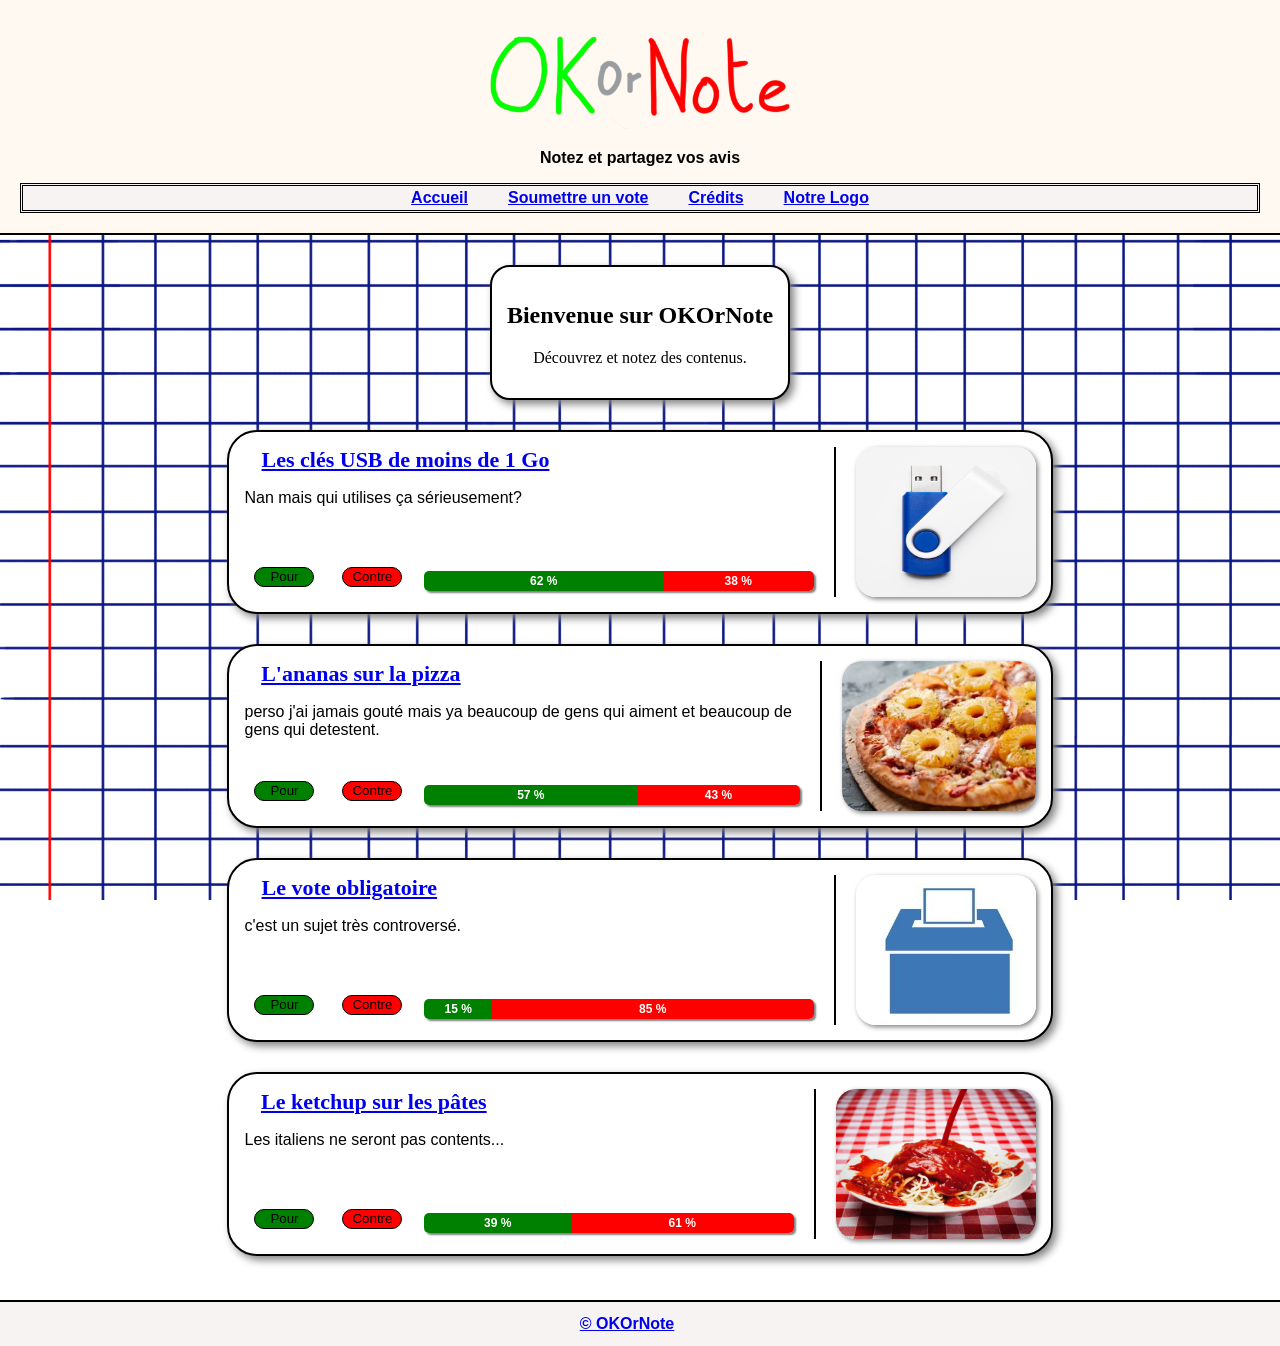
==== HTML/Accueil.html @ e45bb8a2 "Update navigation links across multiple HTML pages to include "Notre Logo"" ====
<?xml version="1.0" encoding="UTF-8"?>
<!DOCTYPE html PUBLIC "-//W3C//DTD XHTML 1.0 Strict//EN"
	"http://www.w3.org/TR/xhtml1/DTD/xhtml1-strict.dtd">
<html xmlns="http://www.w3.org/1999/xhtml" xml:lang="fr" lang="fr">
	<head>
		<meta http-equiv="Content-Type" content="application/xhtml+xml; charset=UTF-8" />
		<meta name="viewport" content="width=device-width, initial-scale=1.0" />
		<title>OKOrNote</title>
		<link rel="icon" href="../Images/favicon.png" type="image/png" />
		<script type="text/javascript" src="../JS/main.js" defer></script>
		<link rel="stylesheet" type="text/css" href="../CSS/styles.css" />
	</head>
	<body>
		<div id="page">
			<!--Header du site (commun à toutes les pages)-->
			<header id="site-header">
				<img id="TitreHeader" src="../Images/OKOrNote.png" alt="Logo OKOrNote" />
				<p class="tagline">Notez et partagez vos avis</p>
				<nav id="main-nav">
					<a href="Accueil.html">Accueil</a><a href="./SoumettreVote.html">Soumettre un vote</a><a href="./Credits.html">Crédits</a><a href="./Logo.html">Notre Logo</a>
				</nav>
			</header>
			<!--Contenu principal de la page-->
			<main id="content">
				<section id="hero">
					<h2>Bienvenue sur OKOrNote</h2>
					<p>Découvrez et notez des contenus.</p>
				</section>
				<!--Capsules de sujets de notations-->
				<section id="capsules">
					<!-- capsule sur usb -->
					<div class="capsule" id="capsuleusb">
						<img class="imagecapsule" src="../Images/usb.jpg" alt="Image illustrative usb" />
						<span class="vertical-line"></span>
						<div class="textcapsule">
							<!--Sujet de ce qui est à voter-->
							<a class="titrecapsule" href="./usb.html">Les clés USB de moins de 1 Go</a>
							<!--Description de ce qui est à voter-->
							<p class="desccapsule">Nan mais qui utilises ça sérieusement?</p>
							<!--Boutons de vote Pour ou contre-->
							<div class="vote">
								<div class="vote-controls">
									<button class="voteOK" id="voteOKusb" onclick="voterOK('usb')">Pour</button>
									<button class="voteNot" id="voteNotusb" onclick="voterNot('usb')">Contre</button>
								</div>
								<!-- Barre de vote -->
								<div class="vote-bar">
									<div class="segmentpour" id="segmentpourusb"></div>
									<div class="segmentcontre" id="segmentcontreusb"></div>
								</div>
							</div>
						</div>
					</div>
					<!-- Capsule pour l'ananas -->
					<div class="capsule" id="capsuleananas">
						<img class="imagecapsule" src="../Images/ananaspizza.webp" alt="Image illustrative" />
						<span class="vertical-line"></span>
						<div class="textcapsule">
							<!--Sujet de ce qui est à voter-->
							<a class="titrecapsule" href="./ananas.html">L'ananas sur la pizza</a>
							<!--Description de ce qui est à voter-->
							<p class="desccapsule">perso j'ai jamais gouté mais ya beaucoup de gens qui aiment et beaucoup de gens qui detestent.</p>
							<!-- Boutons de vote Pour ou contre et barre de vote -->
							<div class="vote">
								<div class="vote-controls">
									<button class="voteOK" id="voteOKananas" onclick="voterOK('ananas')">Pour</button>
									<button class="voteNot" id="voteNotananas" onclick="voterNot('ananas')">Contre</button>
								</div>
								<!-- Barre de vote -->
								<div class="vote-bar">
									<div class="segmentpour" id="segmentpourananas"></div>
									<div class="segmentcontre" id="segmentcontreananas"></div>
								</div>
							</div>
						</div>
					</div>
					<!-- capsule sur le vote obligatoire-->
					<div class="capsule" id="capsulevote">
						<img class="imagecapsule" src="../Images/vote.jpg" alt="Image illustrative vote" />
						<span class="vertical-line"></span>
						<div class="textcapsule">
							<!--Sujet de ce qui est à voter-->
							<a class="titrecapsule" href="./vote.html">Le vote obligatoire</a>
							<!--Description de ce qui est à voter-->
							<p class="desccapsule">c'est un sujet très controversé.</p>
							<!--Boutons de vote Pour ou contre-->
							<div class="vote">
								<div class="vote-controls">
									<button class="voteOK" id="voteOKvoteobli" onclick="voterOK('voteobli')">Pour</button>
									<button class="voteNot" id="voteNotvoteobli" onclick="voterNot('voteobli')">Contre</button>
								</div>
								<!-- Barre de vote -->
								<div class="vote-bar">
									<div class="segmentpour" id="segmentpourvoteobli"></div>
									<div class="segmentcontre" id="segmentcontrevoteobli"></div>
								</div>
							</div>
						</div>
					</div>
					<!-- capsule de pâtes au ketchup -->
					<div class="capsule" id="capsulepatesketchup">
						<img class="imagecapsule" src="../Images/pates.jpg" alt="Image illustrative pâtes" />
						<span class="vertical-line"></span>
						<div class="textcapsule">
							<!--Sujet de ce qui est à voter-->
							<a class="titrecapsule" href="./pates.html">Le ketchup sur les pâtes</a>
							<!--Description de ce qui est à voter-->
							<p class="desccapsule">Les italiens ne seront pas contents...</p>
							<!--Boutons de vote Pour ou contre-->
							<div class="vote">
								<div class="vote-controls">
									<button class="voteOK" id="voteOKpatesketchup" onclick="voterOK('patesketchup')">Pour</button>
									<button class="voteNot" id="voteNotpatesketchup" onclick="voterNot('patesketchup')">Contre</button>
								</div>
								<!-- Barre de vote -->
								<div class="vote-bar">
									<div class="segmentpour" id="segmentpourpatesketchup"></div>
									<div class="segmentcontre" id="segmentcontrepatesketchup"></div>
								</div>
							</div>
						</div>
					</div>


				</section>
			</main>
			<!--Footer du site (commun à toutes les pages)-->
			<footer id="site-footer">
				<a href="./Credits.html">&copy; OKOrNote</a>
			</footer>
		</div>
	</body>
</html>
---- CSS/styles.css ----
#main-nav{
    text-align: center;
    padding: 3px;
    background-color: rgb(248, 243, 243);
}
.tagline{
    margin-top: 0;
    font-size: 16px;
    font-family: 'Segoe UI', Tahoma, Geneva, Verdana, sans-serif;
}
#main-nav a{
    padding: 20px;
}
#hero{
    text-align: center;
    background-color: white;
    border-style: solid;
    border-radius: 20px;
    border-width: 2px;
    border-color: black;
    padding: 15px;
    box-shadow: 4px 4px 8px grey;
    width: fit-content;
    margin-left: auto;
    margin-right: auto;
    margin-top: 30px;
    margin-bottom: 30px;
}
.capsule{
    background-color: white;
    width: 61.8%;
    border-style: solid;
    border-radius: 30px;
    border-width: 2px;
    border-color: black;
    display: flex;
    flex-direction: row-reverse;
    padding: 15px;
    margin-left: auto;
    margin-right: auto;
    margin-bottom: 30px;
    box-shadow: 4px 4px 8px grey;
}
.textcapsule{
    width: 80%;
    display: flex;
    flex-direction: column;
    height: auto;
}
.titrecapsule{
    padding-left: 3%;
    margin-bottom: 0;
    font-size: 22px;
    font-weight: bold;
    margin-top: 0;
    font-family: cursive;
}
.desccapsule{
    font-size: 16px;
    font-family: 'Segoe UI', Tahoma, Geneva, Verdana, sans-serif;
}
#main-nav{
    border-style: double;
    border-color: black;
}
.imagecapsule{
    width: 200px;
    height: 150px;
    border-radius: 20px;
    box-shadow: 2px 2px 5px grey;
}
/* Barre de vote : mise en page flexible, JS contrôle la largeur des segments */
.vote-bar{
    display: flex;
    height: 20px;
    border-radius: 5px;
    overflow: hidden;
    margin-top: auto;
    margin-bottom: 1%;
    box-shadow: 2px 2px 2px grey;
    flex: 1 1 auto;
    min-width: 160px;
}
.segmentcontre{
    font-family: Verdana, Geneva, Tahoma, sans-serif;
    font-weight: bold;
    font-size: 12px;
    background-color: red;
    display: flex;
    align-items: center;
    justify-content: center;
    width: 0; /* largeur initiale gérée par JS */
    color: white;
    padding: 0 6px;
    white-space: nowrap;
    overflow: hidden;
    transition: width 0.25s ease;
    min-width: 0;
}
.segmentpour{
    font-family: Verdana, Geneva, Tahoma, sans-serif;
    font-weight: bold;
    font-size: 12px;
    background-color: green;
    display: flex;
    align-items: center;
    justify-content: center;
    width: 0; /* largeur initiale gérée par JS */
    color: white;
    padding: 0 6px;
    white-space: nowrap;
    overflow: hidden;
    transition: width 0.25s ease;
    min-width: 0;
}
.vertical-line{
    border-left: 2px solid #000;
    display: inline-block;
    height: auto;
    margin: 0 20px;
}
#site-footer{
    text-align: center;
    font-family: Verdana, Geneva, Tahoma, sans-serif;
    font-weight: bold;
    padding: 13px;
    background-color: rgb(248, 243, 243);
    border-top: 2px solid black;
    position: absolute;
    bottom: 0;
    width: 100%;
    right: 0;
}
#site-header{
    text-align: center;
    font-family: 'Segoe UI', Tahoma, Geneva, Verdana, sans-serif;
    font-weight: bold;
    padding: 20px;
    background-color: rgb(255, 249, 241);
    border-bottom: 2px solid black;
}
body{
    margin: 0;
    padding: 0;
    min-height: 100vh;
    position: relative;
    padding-bottom: 60px; /* Hauteur du footer */
    box-sizing: border-box;
    background-image: url('../Images/fond.webp');
    background-attachment: fixed;
}
#TitreHeader{
    margin: 0;
    font-size: 36px;
    width: 300px;
    height: auto;
}
.voteOK {
    background-color: green;
}
.voteNot {
    background-color: red;
}

/* État sélectionné : mise en évidence par une bordure dorée */
.vote button.selected, .vote .selected {
    box-shadow: 0 0 0 3px rgba(255,215,0,0.25) inset;
    border: 1px solid #FFD700;
}

/* Layout: place vote controls (buttons) to the left of the vote bar */
.vote{
    display: flex;
    align-items: center;
    margin-top: auto;
    gap: 12px;
}
.vote-controls{
    display: flex;
    flex-direction: row;
    align-items: center;
    gap: 8px;
}
.vote button {
    margin: 6px;
    width: 60px;
    height: 20px;
    border-radius: 10px;
    margin: 10px 10px 10px;
    border: 1px solid black;
}
.vote-bar{
    flex: 1 1 auto;
    min-width: 160px;
}
#Credits{
    width: 61.8%;
    margin-left: auto;
    margin-right: auto;
    font-family: 'Segoe UI', Tahoma, Geneva, Verdana, sans-serif;
    font-size: 16px;
}
#credits{
    margin-top: 50px;
    margin-bottom: 30px;
}
#capsuleSujetInfo{
    margin-top: 30px;
    margin-bottom: 30px;
}
#capsuleSoumettre{
    margin-top: 30px;
    margin-bottom: 30px;
}

canvas {
    align-items: center;
    margin-left: 30%;
    height: 400px;
    width: 600px;
}

#textLogo {
    margin-right: 80%;
}
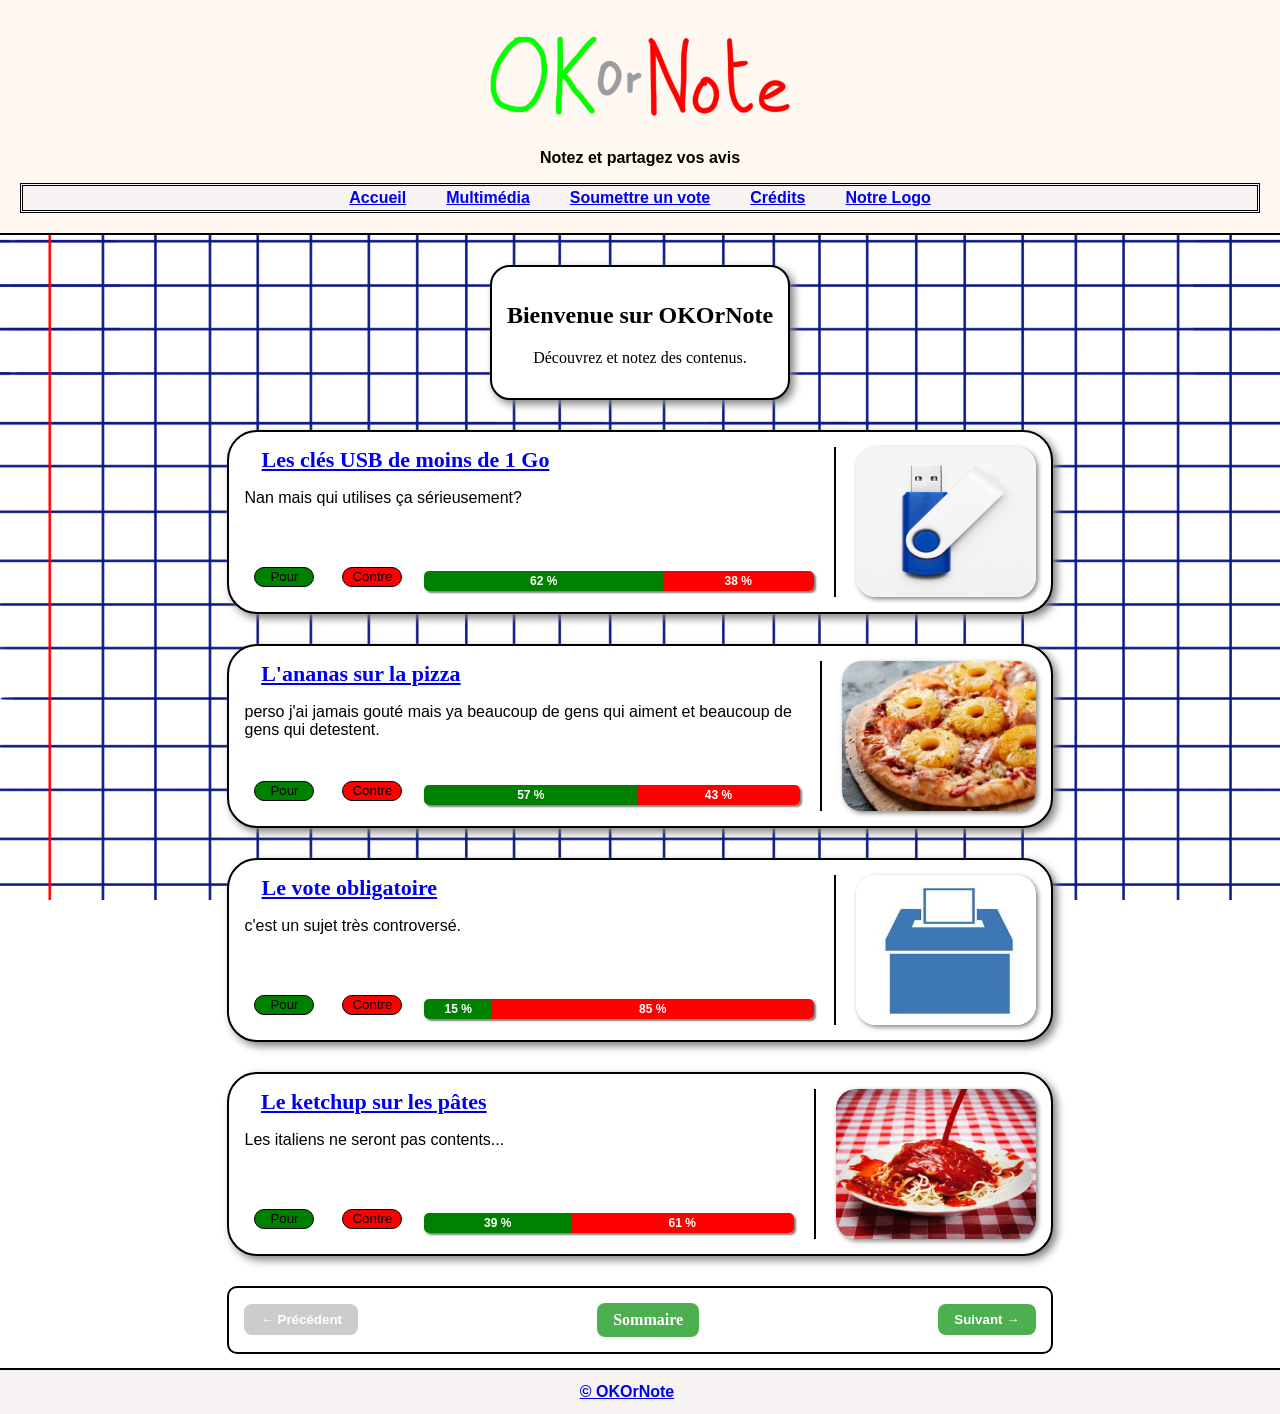
==== commit 31fcf359: "Navigation complète : index.html, liens relatifs, boutons précédent/suivant/sommaire sur toutes les " ====
--- a/HTML/Accueil.html
+++ b/HTML/Accueil.html
@@ -6,9 +6,12 @@
 	<head>
 		<meta http-equiv="Content-Type" content="application/xhtml+xml; charset=UTF-8" />
 		<meta name="viewport" content="width=device-width, initial-scale=1.0" />
+		<meta name="authors" content="cakeman1583-hash, JSCodeur" />
+		<meta name="description" content="OKOrNote - Une plateforme de vote communautaire pour partager et noter vos avis sur des sujets variés" />
 		<title>OKOrNote</title>
 		<link rel="icon" href="../Images/favicon.png" type="image/png" />
 		<script type="text/javascript" src="../JS/main.js" defer></script>
+		<script type="text/javascript" src="../JS/navigation.js" defer></script>
 		<link rel="stylesheet" type="text/css" href="../CSS/styles.css" />
 	</head>
 	<body>
@@ -18,7 +21,7 @@
 				<img id="TitreHeader" src="../Images/OKOrNote.png" alt="Logo OKOrNote" />
 				<p class="tagline">Notez et partagez vos avis</p>
 				<nav id="main-nav">
-					<a href="Accueil.html">Accueil</a><a href="./SoumettreVote.html">Soumettre un vote</a><a href="./Credits.html">Crédits</a><a href="./Logo.html">Notre Logo</a>
+				<a href="./index.html">Accueil</a><a href="./multimedia.html">Multimédia</a><a href="./SoumettreVote.html">Soumettre un vote</a><a href="./Credits.html">Crédits</a><a href="./Logo.html">Notre Logo</a>
 				</nav>
 			</header>
 			<!--Contenu principal de la page-->
@@ -125,6 +128,14 @@
 
 				</section>
 			</main>
+
+			<!-- Navigation entre les pages -->
+			<section class="nav-pagination">
+				<button onclick="allerPrecedent()" disabled="disabled">← Précédent</button>
+				<a href="./index.html">Sommaire</a>
+				<button onclick="allerSuivant()">Suivant →</button>
+			</section>
+
 			<!--Footer du site (commun à toutes les pages)-->
 			<footer id="site-footer">
 				<a href="./Credits.html">&copy; OKOrNote</a>
--- a/CSS/styles.css
+++ b/CSS/styles.css
@@ -223,3 +223,41 @@
 #textLogo {
     margin-right: 80%;
 }
+
+/* Navigation entre pages */
+.nav-pagination{
+    display: flex;
+    justify-content: space-between;
+    align-items: center;
+    margin-top: 30px;
+    padding: 15px;
+    background: white;
+    border: 2px solid black;
+    border-radius: 10px;
+    width: 61.8%;
+    margin-left: auto;
+    margin-right: auto;
+}
+
+.nav-pagination a,
+.nav-pagination button {
+    padding: 8px 16px;
+    background: #4CAF50;
+    color: white;
+    text-decoration: none;
+    border: none;
+    border-radius: 8px;
+    cursor: pointer;
+    font-weight: bold;
+}
+
+.nav-pagination a:hover,
+.nav-pagination button:hover {
+    background: #45a049;
+}
+
+.nav-pagination button:disabled {
+    background: #ccc;
+    cursor: not-allowed;
+}
+
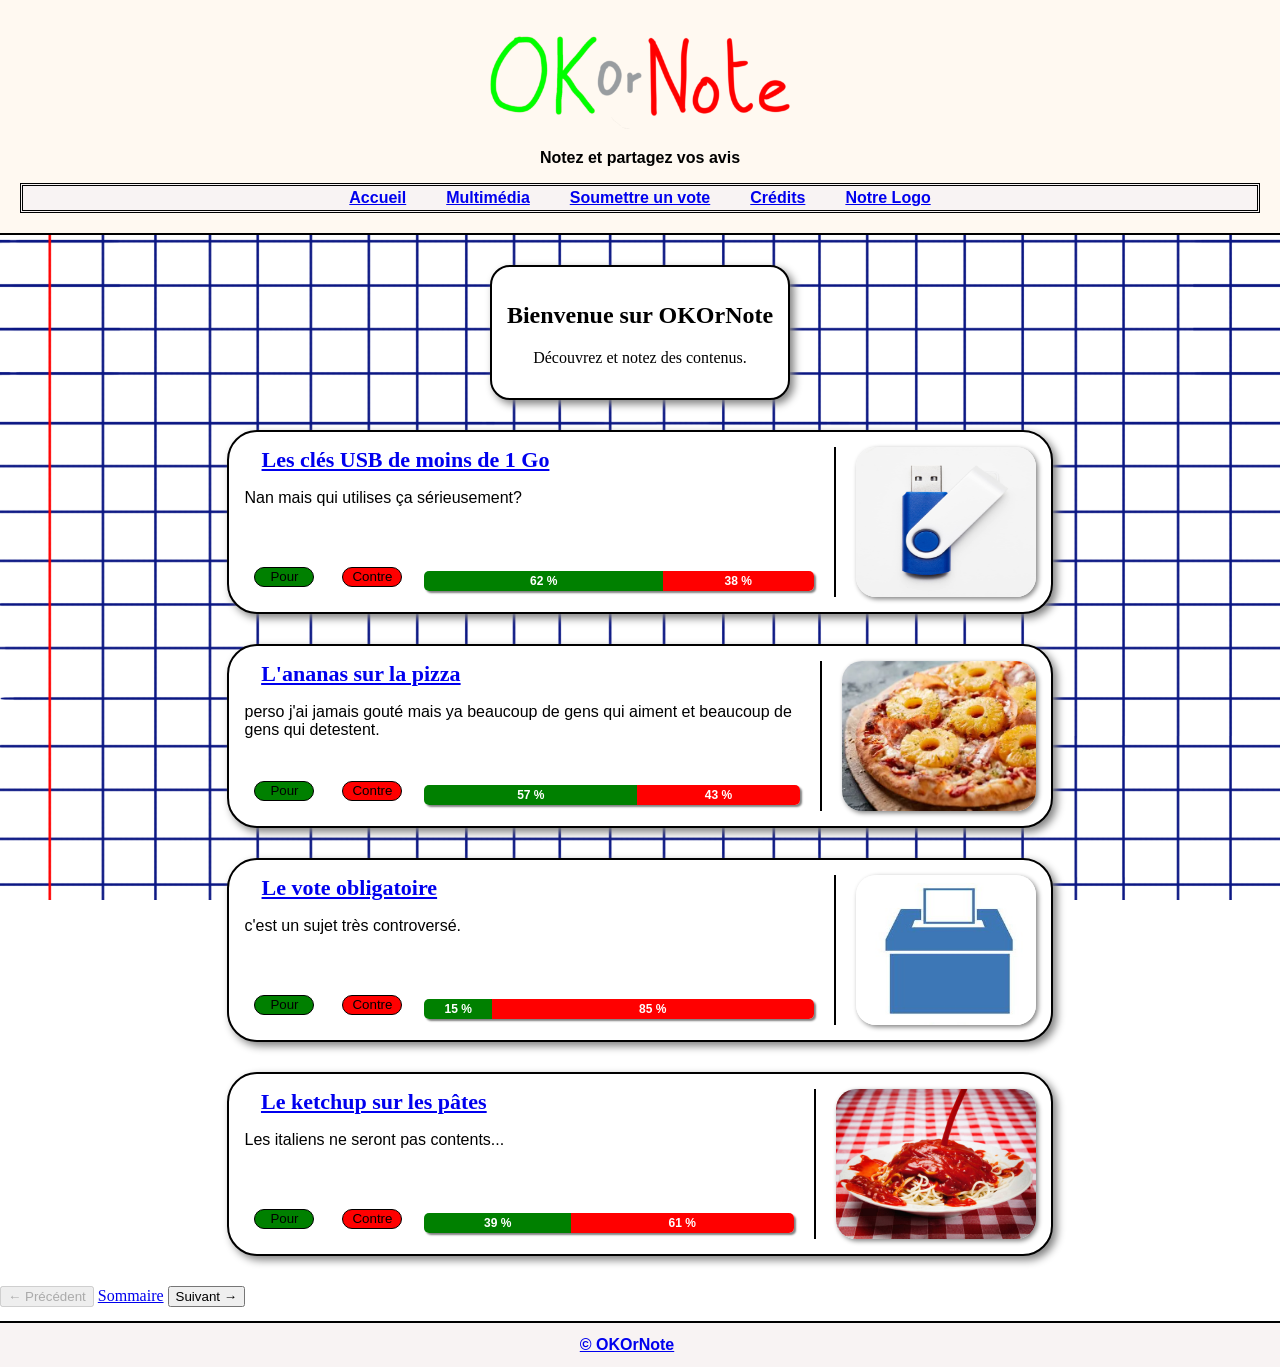
==== commit 5677a562: "Conversion XHTML 1.0 Strict : header/footer/nav/section/article -> div avec classes, defer="defer"" ====
--- a/HTML/Accueil.html
+++ b/HTML/Accueil.html
@@ -10,28 +10,28 @@
 		<meta name="description" content="OKOrNote - Une plateforme de vote communautaire pour partager et noter vos avis sur des sujets variés" />
 		<title>OKOrNote</title>
 		<link rel="icon" href="../Images/favicon.png" type="image/png" />
-		<script type="text/javascript" src="../JS/main.js" defer></script>
-		<script type="text/javascript" src="../JS/navigation.js" defer></script>
+		<script type="text/javascript" src="../JS/main.js" defer="defer"></script>
+		<script type="text/javascript" src="../JS/navigation.js" defer="defer"></script>
 		<link rel="stylesheet" type="text/css" href="../CSS/styles.css" />
 	</head>
 	<body>
 		<div id="page">
 			<!--Header du site (commun à toutes les pages)-->
-			<header id="site-header">
+			<div class="header" id="site-header">
 				<img id="TitreHeader" src="../Images/OKOrNote.png" alt="Logo OKOrNote" />
 				<p class="tagline">Notez et partagez vos avis</p>
-				<nav id="main-nav">
+				<div class="nav" id="main-nav">
 				<a href="./index.html">Accueil</a><a href="./multimedia.html">Multimédia</a><a href="./SoumettreVote.html">Soumettre un vote</a><a href="./Credits.html">Crédits</a><a href="./Logo.html">Notre Logo</a>
-				</nav>
-			</header>
+				</div>
+			</div>
 			<!--Contenu principal de la page-->
-			<main id="content">
-				<section id="hero">
+			<div class="main" id="content">
+				<div class="section" id="hero">
 					<h2>Bienvenue sur OKOrNote</h2>
 					<p>Découvrez et notez des contenus.</p>
-				</section>
+				</div>
 				<!--Capsules de sujets de notations-->
-				<section id="capsules">
+				<div class="section" id="capsules">
 					<!-- capsule sur usb -->
 					<div class="capsule" id="capsuleusb">
 						<img class="imagecapsule" src="../Images/usb.jpg" alt="Image illustrative usb" />
@@ -126,20 +126,20 @@
 					</div>
 
 
-				</section>
-			</main>
+				</div>
+			</div>
 
 			<!-- Navigation entre les pages -->
-			<section class="nav-pagination">
+			<div class="section" class="nav-pagination">
 				<button onclick="allerPrecedent()" disabled="disabled">← Précédent</button>
 				<a href="./index.html">Sommaire</a>
 				<button onclick="allerSuivant()">Suivant →</button>
-			</section>
+			</div>
 
 			<!--Footer du site (commun à toutes les pages)-->
-			<footer id="site-footer">
+			<div class="footer" id="site-footer">
 				<a href="./Credits.html">&copy; OKOrNote</a>
-			</footer>
+			</div>
 		</div>
 	</body>
 </html>
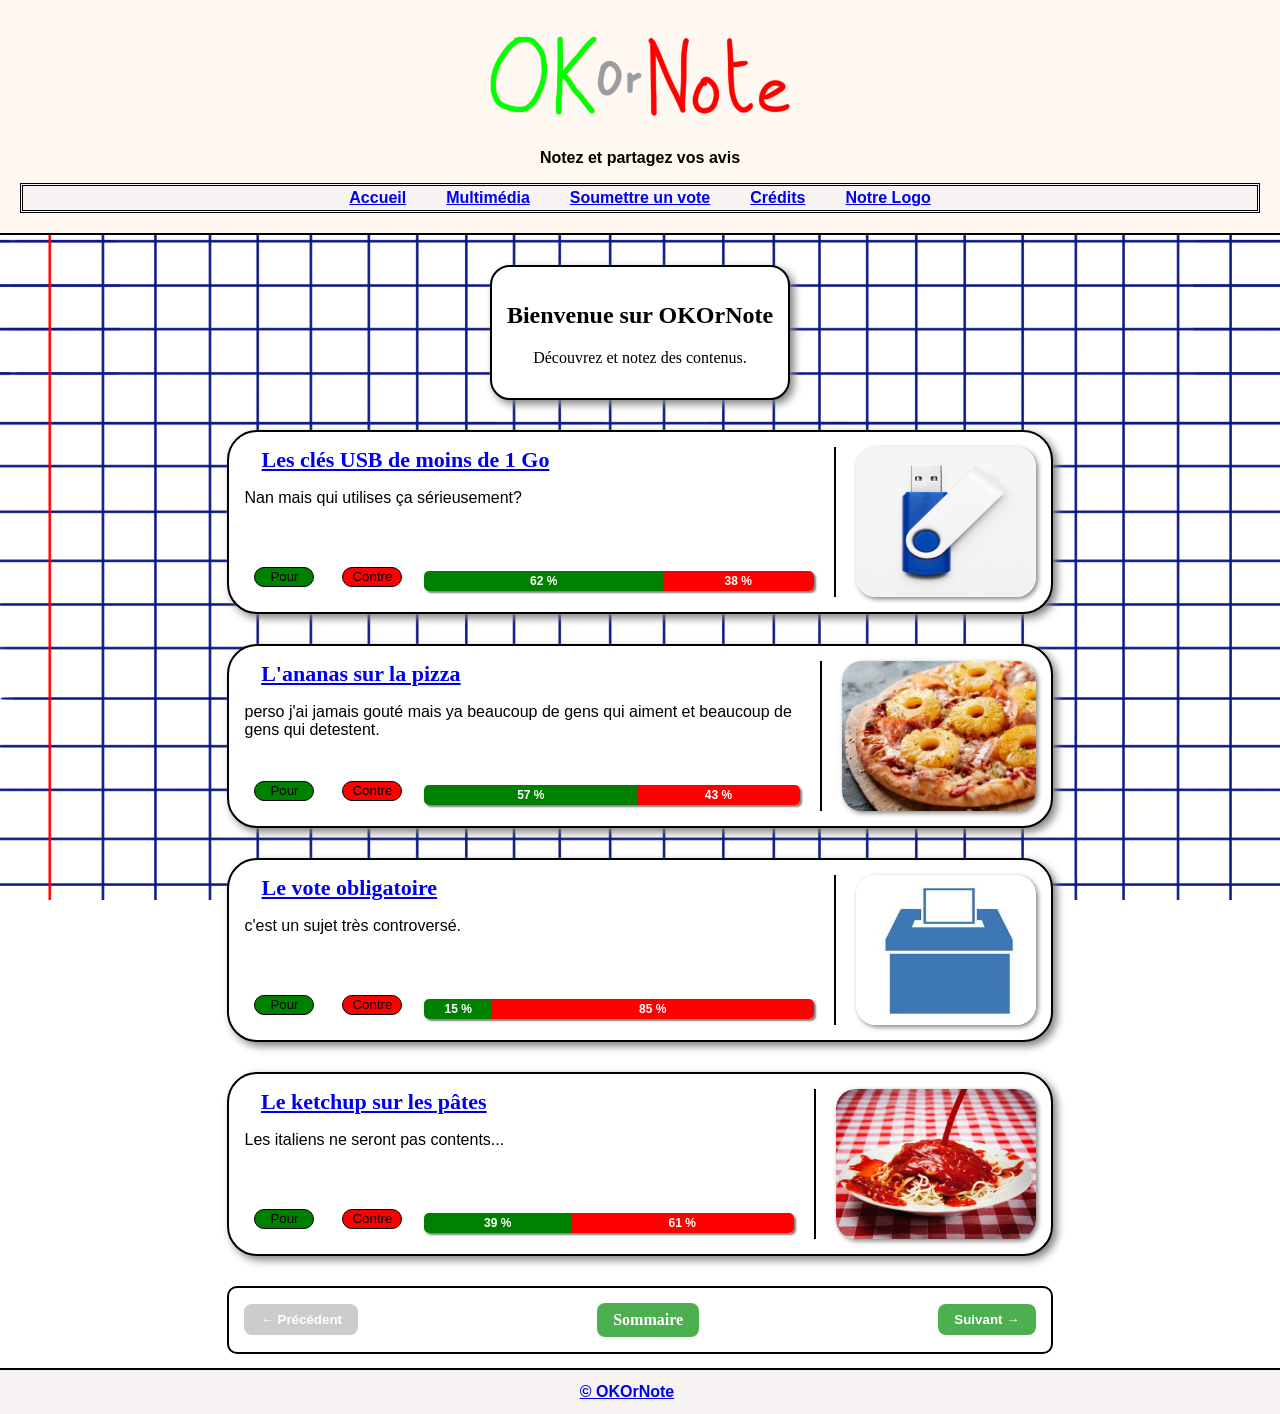
==== commit bbb3e830: "Correction doublon class sur nav-pagination" ====
--- a/HTML/Accueil.html
+++ b/HTML/Accueil.html
@@ -130,7 +130,7 @@
 			</div>
 
 			<!-- Navigation entre les pages -->
-			<div class="section" class="nav-pagination">
+			<div class="nav-pagination">
 				<button onclick="allerPrecedent()" disabled="disabled">← Précédent</button>
 				<a href="./index.html">Sommaire</a>
 				<button onclick="allerSuivant()">Suivant →</button>
